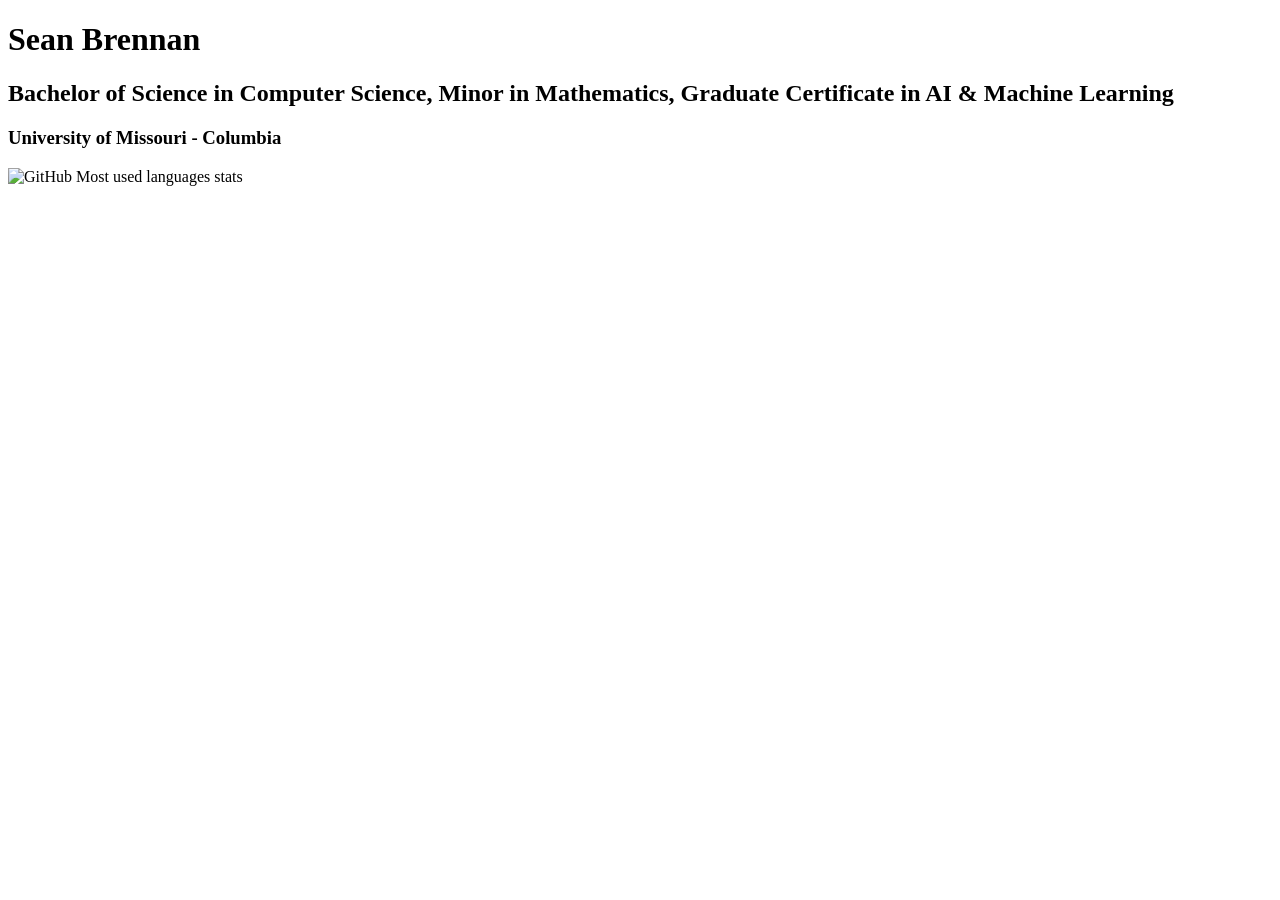
==== index.html @ eeeb999c "Added index & stylesheet" ====
<!DOCTYPE html>
<html lang="en">
    <head>
        <title>Sean Brennan GitHubIO</title>
        <meta charset="utf-8">
    </head>
    <body>
        <h1>Sean Brennan</h1>
        <h2>Bachelor of Science in Computer Science, Minor in Mathematics, Graduate Certificate in AI & Machine Learning</h2>
        <h3>University of Missouri - Columbia</h3>
        <img src="https://github-readme-stats.vercel.app/api/top-langs/?username=sbrennan98&theme=blue-green" alt="GitHub Most used languages stats">
    </body>
</html>
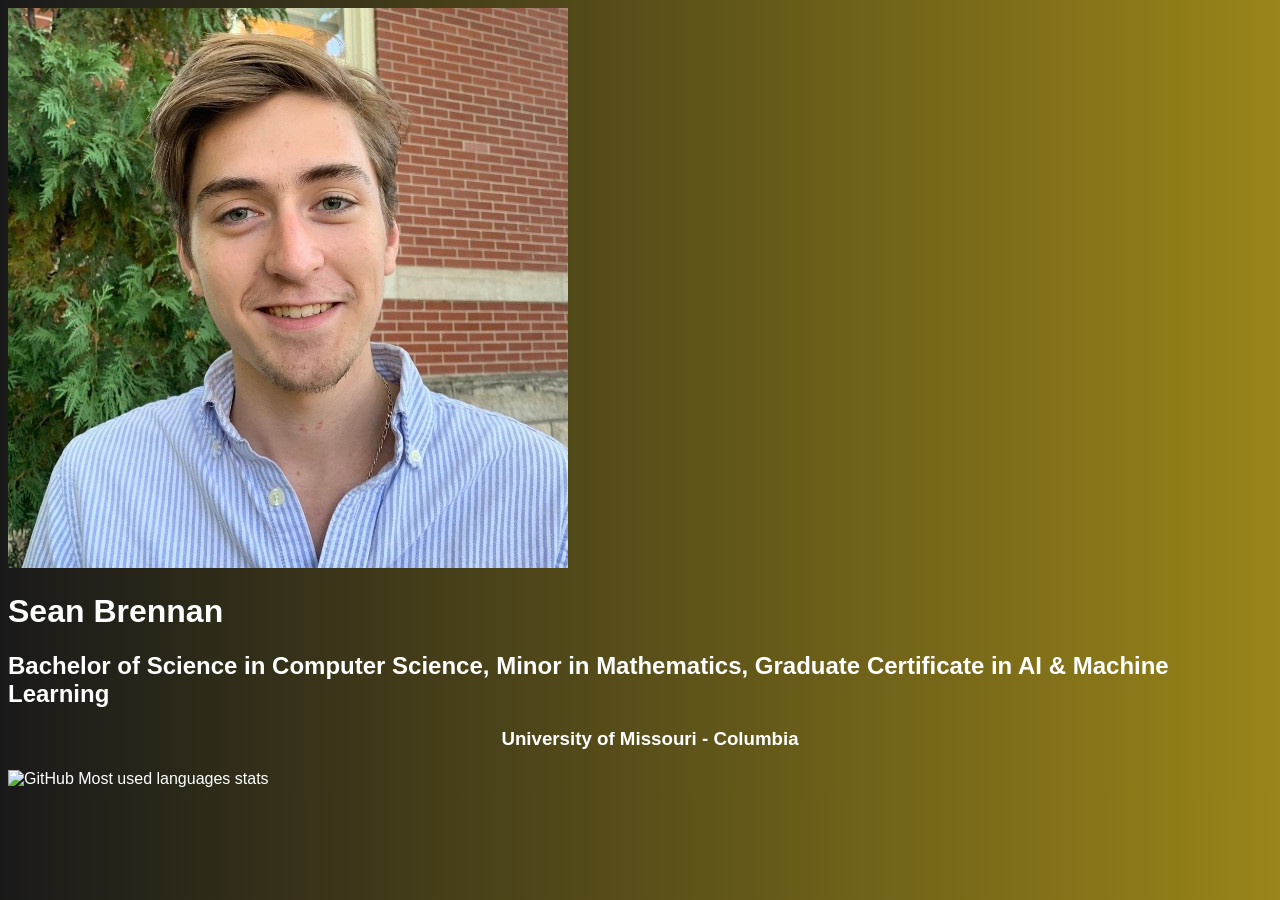
==== commit cc8ead61: "Linked stylesheet & added headshot" ====
--- a/index.html
+++ b/index.html
@@ -3,8 +3,10 @@
     <head>
         <title>Sean Brennan GitHubIO</title>
         <meta charset="utf-8">
+        <link rel="stylesheet" type="text/css" href="stylesheet.css">
     </head>
     <body>
+        <img src="pic.png" alt="Picture of Sean Brennan in front of Lafferre Hall">
         <h1>Sean Brennan</h1>
         <h2>Bachelor of Science in Computer Science, Minor in Mathematics, Graduate Certificate in AI & Machine Learning</h2>
         <h3>University of Missouri - Columbia</h3>
--- a/stylesheet.css
+++ b/stylesheet.css
@@ -0,0 +1,484 @@
+/*
+    NavBar
+*/
+.navBar img{
+    position: absolute;
+    top: 0;
+    left: 0;
+    height: 10vh;
+}
+.navBar a{
+    margin: 0;
+    padding: 0;
+    height: 100%;
+    display: flex;
+    align-items: center;
+}
+.navBar a:hover{
+    background-color: goldenrod;
+}
+.navBar nav{
+    display: flex;
+    flex-wrap: nowrap;
+    overflow: hidden;
+    width: 100%;
+    justify-content: space-between;
+}
+.navBar nav div{
+    display: flex;
+    justify-content: space-between;
+}
+.navBar{
+    position: fixed;
+    display: flex;
+    top: 0;
+    right: 0;
+    left: 0;
+    height: 10vh;
+    width: 100%;
+    overflow: hidden;
+    background-color: gold;
+    border: 2px solid black;
+    z-index: 1;
+
+    list-style-type: none;
+
+    justify-content: space-between;
+    flex-wrap: nowrap;
+    flex-grow: 2;
+    overflow-x: auto;
+    overflow-y: hidden;
+}
+.navBar nav a{
+    font-size: 3vh;
+    padding: 0 1vh;
+}
+.navBar h2{
+    font-size: 4vh;
+    color: black;
+    padding: 0;
+    margin: 0;
+    margin-left: 10vh;
+
+}
+.navBar h2:hover{
+    color: white;
+}
+div.content{
+    margin: 10vh 0 0 0;
+}
+#navBarHome{
+    float: left;
+}
+.navBarItem{
+    display: block;
+    color: black;
+    font-size: 32px;
+    float: right;
+    text-decoration: none;
+    margin: 0px 20px;
+}
+li{
+    text-decoration: none;
+    list-style: none;
+    text-align: center;
+}
+
+.profilePicture{ 
+    display: block;
+    position: relative;
+    /* https://www.w3schools.com/howto/howto_css_image_center.asp */
+    margin-left: auto;
+    margin-right: auto;
+    max-width: 500px;
+    border: 30px double black; /* https://developer.mozilla.org/en-US/docs/Web/CSS/border */
+    
+    transition: all .5s ease-in-out;
+}
+.profile{
+    margin-left: auto;
+    margin-right: auto;
+}
+.profileFlexContainer{
+    display: flex;
+    flex-wrap: wrap;
+    flex-direction: row;
+    position: relative;
+    margin-right: auto;
+    margin-left: auto;
+}
+.profile:hover .profilePicture{
+    box-shadow: -10px -10px 10px goldenrod;
+    transform: scale(1.1); /* Source: https://travis.media/how-to-make-an-item-grow-on-hover-with-css/ */
+}
+h3{
+    margin: 10px 0px 20px 20px;
+    position: relative;
+    text-align: center;
+}
+.description{
+    text-align: center;
+    font-size: 24px;
+    color: white; /*not really even necessary since this is already inherited from body */
+    background-color: rgba(0, 0, 0, .5);
+}
+body{ /* https://developer.mozilla.org/en-US/docs/Web/CSS/background-image */
+    background-color: #333333;
+    /* linear gradient: https://developer.mozilla.org/en-US/docs/Web/CSS/linear-gradient */
+    background-image: linear-gradient(-270deg, rgba(0, 0, 0, .5), rgba(255, 215, 0, .5)), url("images/mizzou.jpg");
+    background-size: 100%;
+    top: 50%;
+    color: white;
+
+    /* Challenge 4 Addition */
+    font-family: 'Ubuntu', sans-serif; /* sans-serif is the backup font */
+}
+a{
+    color:black;
+    text-decoration: none; /*Doesn't work with bootstrap, follow this: https://getbootstrap.com/docs/4.2/utilities/text/#text-decoration */
+}
+a:hover{
+    color: white;
+    text-decoration: underline;
+}
+/*
+    Challenge #3 Stylesheet
+*/
+#h3Columns{
+    text-align: center;
+    color: white;
+}
+h4{
+    border-bottom: 1px solid gold;
+}
+#leftColumn, #rightColumn, #middleColumn{
+    float: left;
+    text-align: center;
+    border-radius: 20px;
+}
+#leftColumn, #rightColumn{
+    padding: 18px;
+    margin: 18px;
+    border: 7px solid gold;
+    border-radius: 20px;
+    height: 433px; /* Content height or physical height? */
+}
+#leftColumn{
+    width: 247px;
+}
+#rightColumn{
+    width: 224px;
+}
+#mainWrapper{
+    margin-left: auto;
+    margin-right: auto;
+    margin-top: 100px;
+    width: 1128px;
+    border: 6px double gold;
+    padding: 8px;
+    border-radius: 12%;
+    background-color: rgba(33, 33, 33, .8);
+}
+#mainWrapper::after{ /* CSS Clear Fix/Hack */
+    content: "";
+    clear: both;
+    display: table;
+}
+#middleColumn{
+    margin: 18px;
+    width: 449px;
+}
+#topMiddleColumn{
+    border: 7px solid gold;
+    border-radius: 20px;
+    margin-bottom: 25px;
+    width: 375px;
+    padding: 25px;
+    height: 198px; /* Content height or physical height? */
+
+}
+#topMiddleColumn::after{ /* CSS Clear Fix/Hack */
+    content: "";
+    clear: both;
+    display: table;
+}
+#bottomMiddleColumn{
+    width: 375px;
+    height: 132px; /* Content height or total height? */
+    padding: 25px;
+    border: 7px solid gold;
+    border-radius: 20px;
+}
+/*
+    Challenge #4 Stylesheet:
+*/
+#mizzouLogo{
+    width: 200px;
+}
+#departmentCS{
+    background-color: goldenrod;
+}
+#departmentMATH{
+    background-color: black;
+}
+.courseDescription{
+    width: 50%;
+    text-align: center;
+}
+.table{
+    margin-top: 70px;
+}
+thead tr{
+    text-align: center;
+}
+#headerRow{
+    text-align: left;
+}
+tbody tr a{
+    color: white;
+}
+.wrapper{
+    border: 5px solid gold;
+    border-radius: 20px;
+    width: 40%;
+    margin-left: auto;
+    margin-right: auto;
+    background-color: rgba(33, 33, 33, .8);
+    overflow: hidden;
+    box-shadow: -5px -5px 5px #daa520; /* Source: https://developer.mozilla.org/en-US/docs/Web/CSS/box-shadow */
+}
+.wrapper table tr{
+    vertical-align: top;
+    text-align: center;
+}
+.IDColumn{
+    display: inline-block;
+    float: left;
+    width: 33.33%; /* While columns has varying recommended widths, I went with an even 33.33% for each */
+    text-align: center;
+}
+hr{
+    border: 1px dotted gold;
+}
+#IDCardPicture{
+    width: 100%;
+    border: 2px solid black;
+    margin: 2px;
+    border-radius: 20px;
+}
+.wrapper::after{ /* CSS Clearfix */
+    content: "";
+    clear: both;
+    display: table;
+}
+/* 
+    Challenge #5 Stylesheet:
+    Flexbox Reference: https://css-tricks.com/snippets/css/a-guide-to-flexbox/
+*/
+.flexContainer{
+    display: flex;
+    flex-wrap: wrap-reverse;
+    flex-direction: row;
+    width: 90%;
+    position: relative;
+    margin: 50px auto;
+}
+.cardContainer{
+    display: flex;
+    text-align: center;
+    border-width: 4px;
+    border-style: double;
+    border-color: goldenrod;
+    width: 400px;
+    height: 250px;
+    background-color: rgba(33, 33, 33, .8);
+    position: relative;
+    margin-top: 5%;
+    margin-bottom: 5%;
+    margin-left: auto;
+    margin-right: auto;
+    box-shadow: 5px 5px 5px goldenrod; /* Source: https://developer.mozilla.org/en-US/docs/Web/CSS/box-shadow */
+    overflow: hidden;
+}
+.cardImage{
+    width: 60%;
+    height: 100%;
+    border-right: 10px dotted gold;
+}
+.cardContainer span{
+    margin: 10px 10px;
+    font-size: 30px;
+    font-family: 'Ubuntu', sans-serif; /* Designed by Dalton Maag: https://fonts.google.com/specimen/Ubuntu?query=ubun&sidebar.open=true&selection.family=Ubuntu */
+}
+.cardContainer p{
+    font-size: 20px;
+}
+.cardContainer a{
+    font-size: 22px;
+    font-weight: bold;
+    text-decoration: underline;
+    color: gold;
+}
+.cardInfo{
+    width: 40%;
+    text-align: center;
+}
+/*
+    Challenge #6
+*/
+.listTitle{
+    text-align: center;
+}
+.listWrapper{
+    background-color: rgba(33, 33, 33, .8);
+    border: 5px solid gold;
+    border-radius: 10px;
+}
+footer{
+    text-align: center;
+    margin: 10px;
+}
+.listItems{
+    min-height: 400px;
+    text-align: center;
+}
+.formElements{
+    border: 4px double goldenrod;
+    border-radius: 4px;
+    margin: 4px;
+    text-align: center;
+}
+#listForm{
+    display: inline-block;
+}
+h5{
+    text-align: center;
+    border-bottom: 4px double goldenrod;
+}
+#formSubmit{
+    background-color: green;
+    border: 2px solid greenyellow;
+}
+#formClear{
+    background-color: red;
+    border: 2px solid lightcoral;
+}
+#errorMessage{
+    color: red;
+}
+/* Source: https://www.w3schools.com/howto/howto_js_rangeslider.asp &  https://www.w3schools.com/howto/tryit.asp?filename=tryhow_css_rangeslider*/
+.slider {
+    -webkit-appearance: none;
+    background: white;
+    -webkit-transition: .2s;
+}
+.slider::-webkit-slider-thumb {
+    -webkit-appearance: none;
+    appearance: none;
+    background: goldenrod;
+    cursor: pointer;
+}
+  
+.slider::-moz-range-thumb {
+    background: goldenrod;
+    cursor: move;
+}
+footer a{
+    background-color: darkgoldenrod;
+}
+/*********************************
+*   Challenge 7
+**********************************/
+#greeting{ /* Source: https://stackoverflow.com/questions/2498003/center-a-div-box-in-the-middle-of-the-page-using-css */
+    text-align: center;
+    font-size: 120px;
+    position: relative;
+    max-height: 120px;
+}
+.navBarItem:active{
+    background-color: yellow;
+}
+.navBar span{
+    position: fixed;
+    margin-left: 80px;
+    font-size: 50px;
+    color: black;
+}
+/********************************
+*   Challenge 8
+********************************/
+#PHPWrapper{
+    width: 60%;
+    min-height: 60vh;
+}
+#PHPWrapper h1{
+    text-align: center;
+    text-decoration: underline;
+}
+#PHPWrapper form{
+    text-align: center;
+}
+#PHPWrapper select{
+    color: white;
+    background-color: rgba(33, 33, 33, .8);
+    width: 80%;
+    padding: 8px 0px;
+}
+.name{
+    font-size: 48px;
+    border: 2px solid black;
+    background-color: gold;
+    text-align: center;
+}
+/********************************
+*   Recommender System
+********************************/
+.RSContainer{
+    display: flex;
+    width: 100%;
+    margin: 0px -5px;
+    border: 5px dashed gold;
+    overflow-x: scroll;
+}
+.RSContainer div{
+    display: inline-block;
+    width: 200px;
+    flex: none;
+    border: 2px solid black;
+    margin: 4px;
+    background-color: gray;
+}
+/********************************
+*   Login
+********************************/
+#loginWrapper{
+    text-align: center;
+}
+#loginWrapper input{
+    display: block;
+    margin: 2px auto;
+
+    border-radius: 100vw;
+}
+#loginWrapper p{
+    color: grey;
+}
+#loginWrapper p:hover{
+    color: white;
+    text-decoration: underline;
+    cursor: pointer;
+}
+.centered{
+    text-align: center;
+    margin: 0 auto;
+}
+#loginWrapper iframe{
+    border: none;
+}
+
+/********************************
+*   Other
+********************************/
+
+
+
